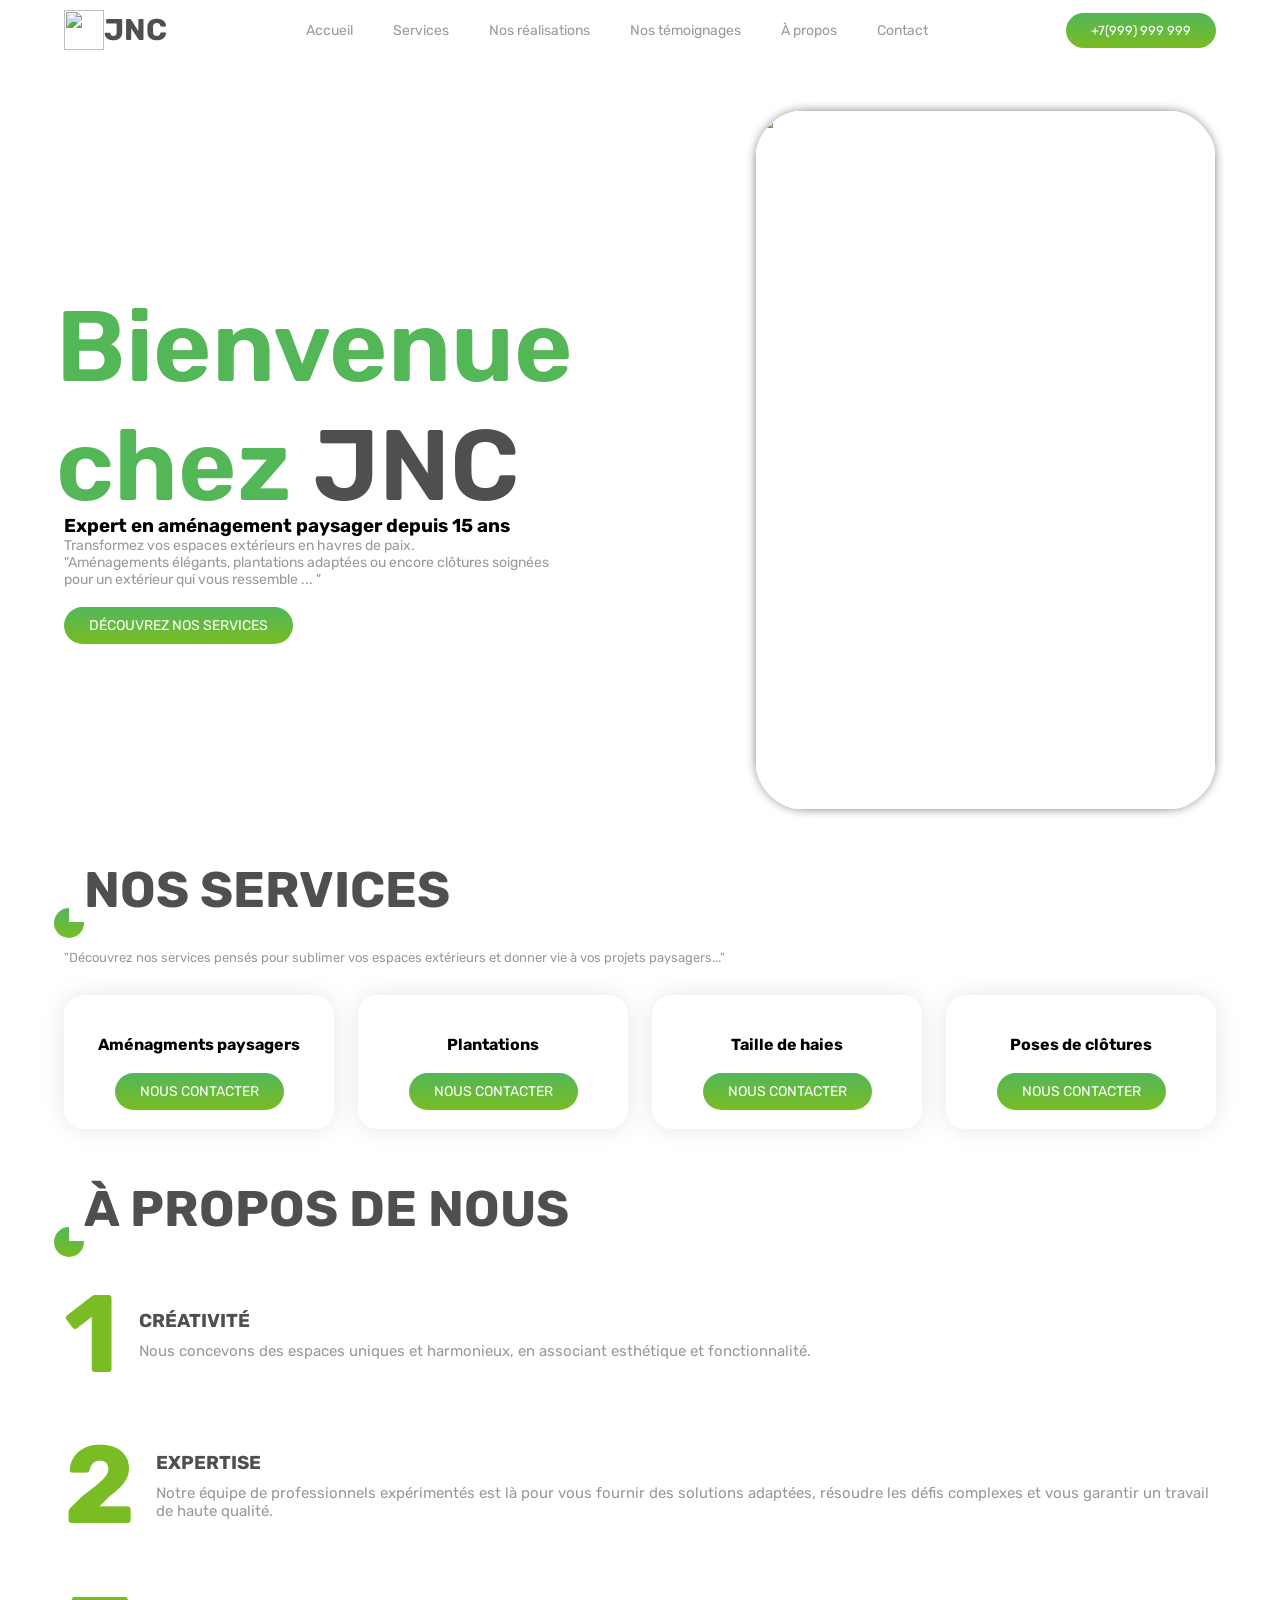
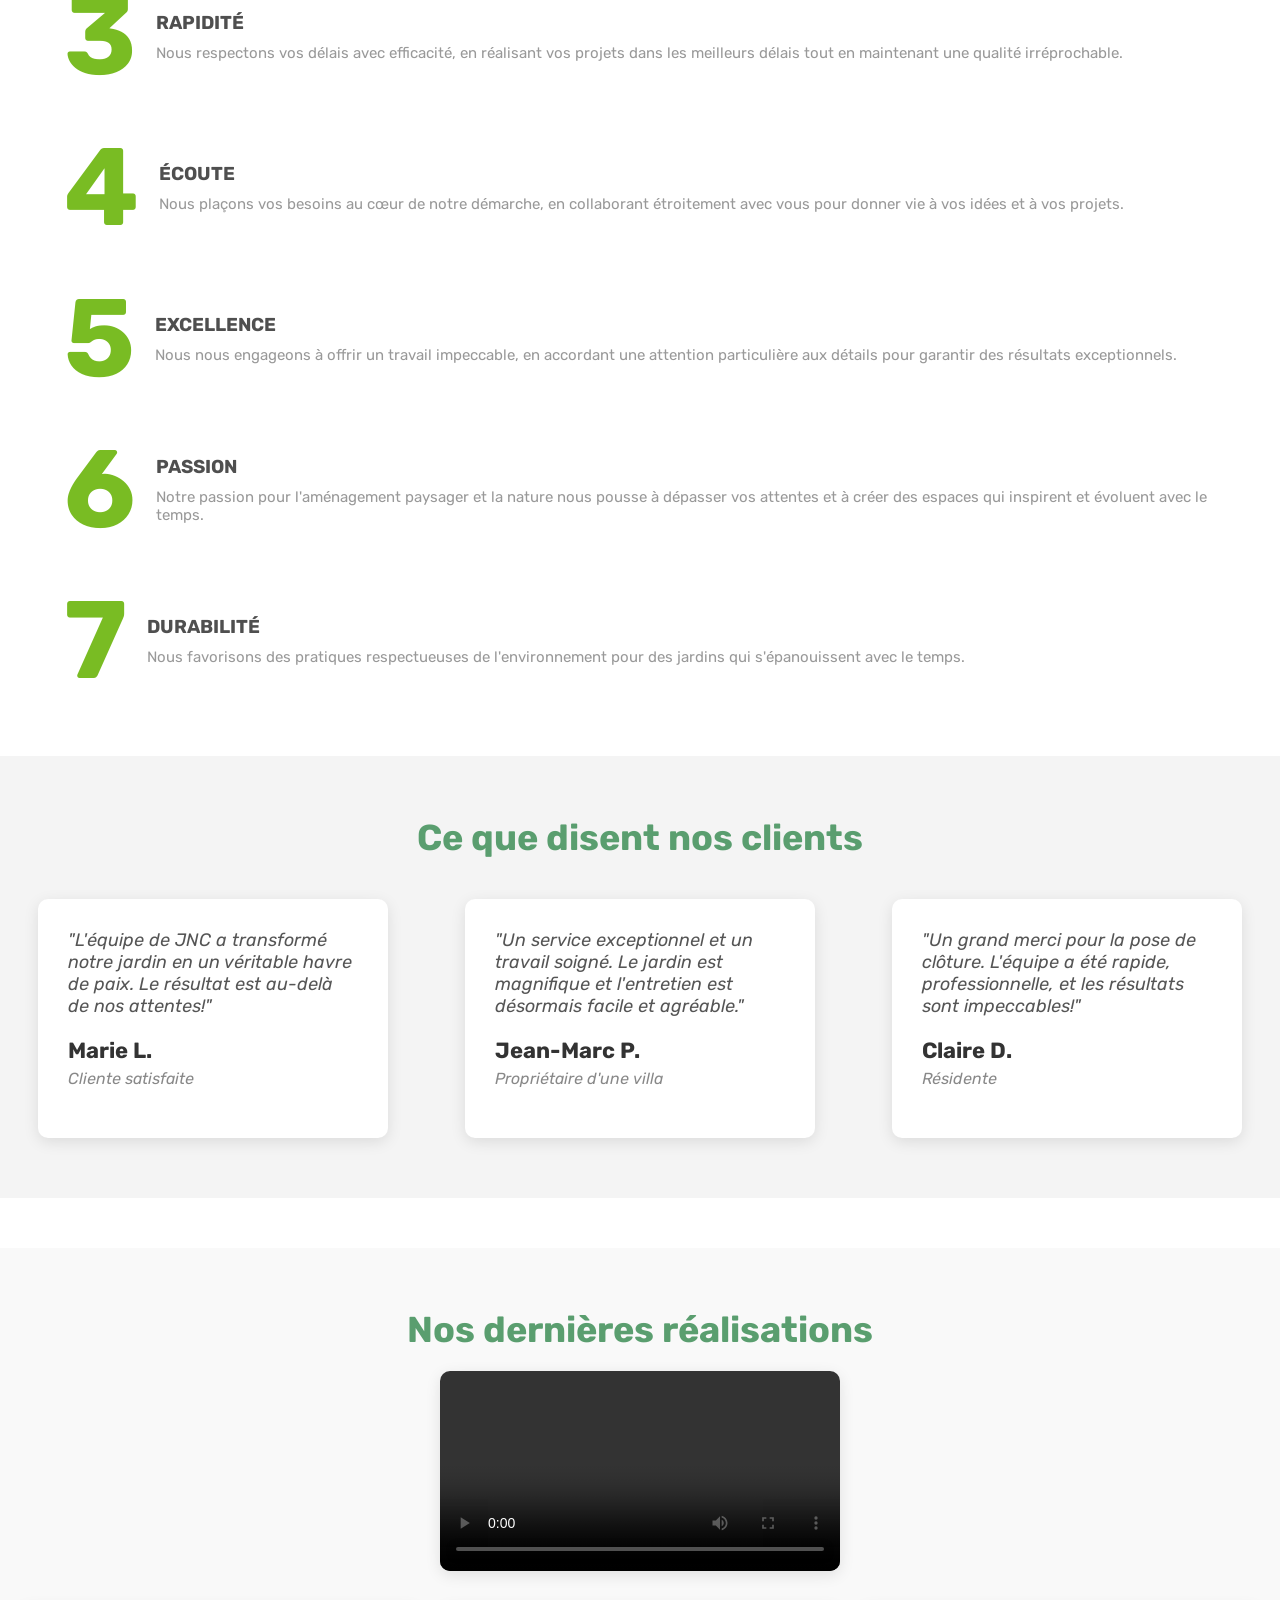
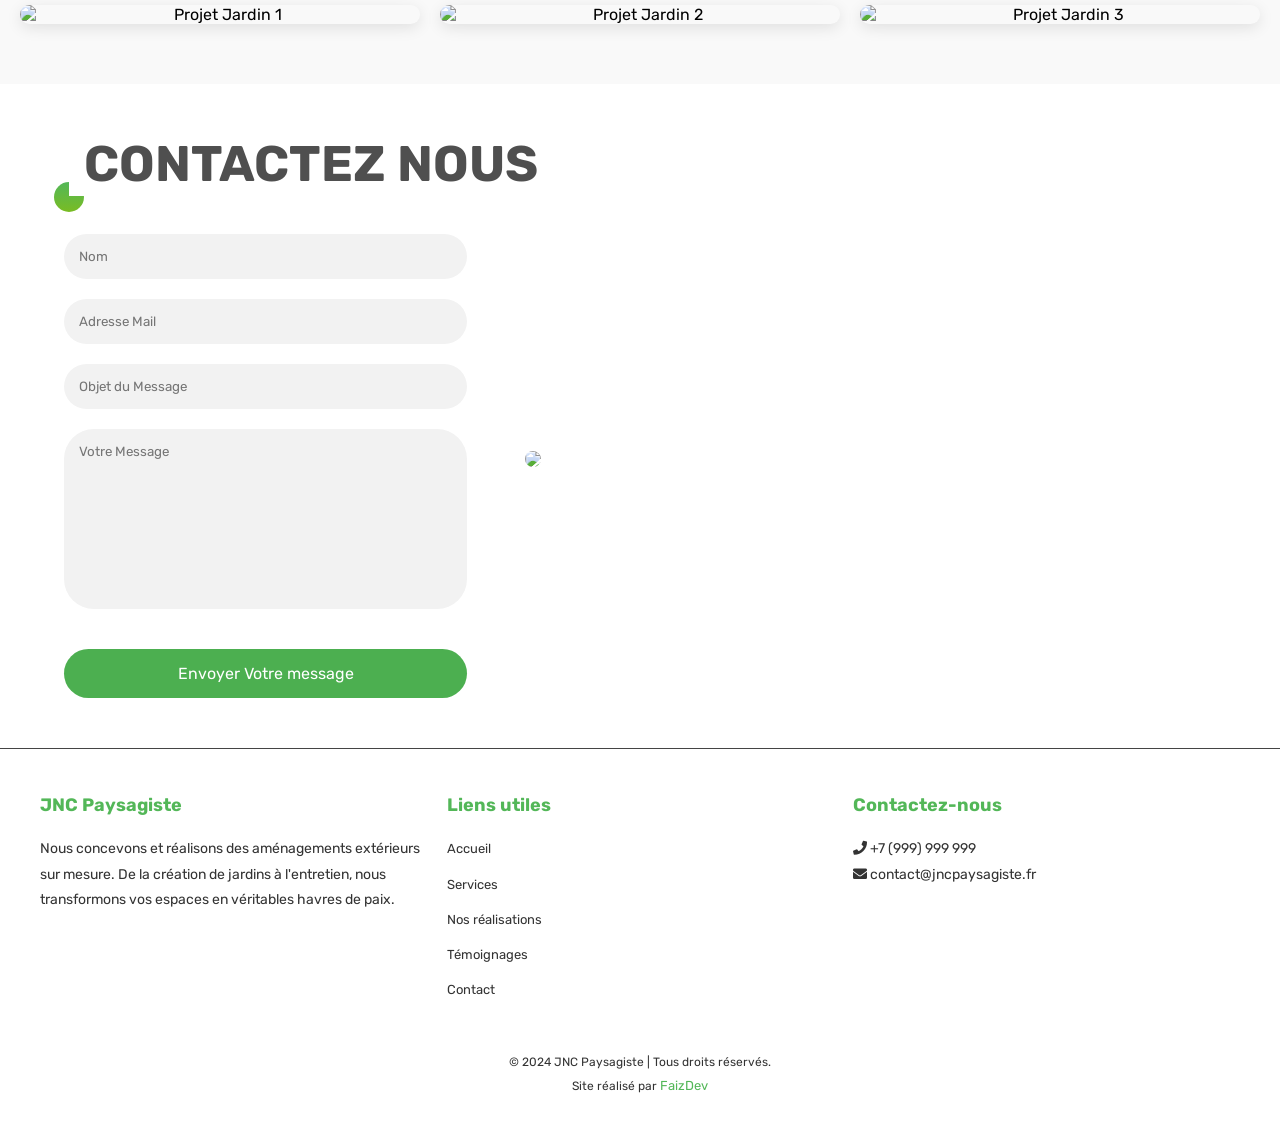
==== index.html @ 660eeda9 "Add files via upload" ====
<!DOCTYPE html>
<html lang="en">
<head>
    <meta charset="UTF-8">
    <meta http-equiv="X-UA-Compatible" content="IE=edge">
    <meta name="viewport" content="width=device-width, initial-scale=1.0">
    <title>JNC|Paysagiste</title>
    <link rel="stylesheet" href="style.css">
    <link rel="stylesheet" href="https://cdnjs.cloudflare.com/ajax/libs/font-awesome/5.15.4/css/all.min.css">
</head>
<body>
    <header id="top">
        <div class="logo">
            <img src="images/leaf.png" alt="">
            <a href="#home"><h1>JNC</h1></a>
        </div>
        <ul class="menu">
            <li><a href="#home">Accueil</a></li>
            <li><a href="#services">Services</a></li>
            <li><a href="#latest-projects">Nos réalisations</a></li>
            <li><a href="#testimonials">Nos témoignages</a></li>
            <li><a href="#about">À propos</a></li>
            <li><a href="#contact">Contact</a></li>
            
        </ul>
        <div class="number">
            <a><p>+7(999) 999 999</p></a>
        </div>
        <div class="small_menu">
            <span>
                <div></div>
                <div></div>
            </span>
            <span>
                <div></div>
                <div></div>
            </span>
        </div>

    </header>


<!-- home -->

    <section class="home" id="home">
        <div class="left">
            <h1>Bienvenue chez<span> JNC</span></h1>
            <h3>Expert en aménagement paysager depuis 15 ans</h3>
            <p>Transformez vos espaces extérieurs en havres de paix.</p>
            <p>"Aménagements élégants, plantations adaptées ou encore clôtures soignées</p>
            <p>pour un extérieur qui vous ressemble ... "</p>
            <button class="button-link">
                <a href="#">Découvrez nos services</a>
            </button>
        </div>
        <div class="right">
            <img src="images/accueil.jpg">
        </div>
    </section>


    <!-- services -->
    
    <section class="services" id="services">
        <h1 class="title">Nos services</h1>
        <p class="small_title">"Découvrez nos services pensés pour sublimer vos espaces extérieurs et donner vie à vos projets paysagers..."</p>
        <div class="list_service">
            <div class="serv">
                <img src="images/icon-3.png" alt="">
                <h4>Aménagments paysagers</h4>
                <p> </p>
                <button class="button-link">
                    <a href="#contact">Nous contacter</a>
                </button>
            </div>
            <div class="serv">
                <img src="images/icon-4.png" alt="">
                <h4>Plantations</h4>
                <p></p>
                <button class="button-link">
                    <a href="#contact">Nous contacter</a>
                </button>
            </div>
            <div class="serv">
                <img src="images/icon-6.png" alt="">
                <h4>Taille de haies</h4>
                <p></p>
                <button class="button-link">
                    <a href="#contact">Nous contacter</a>
                </button>
            </div>
            <div class="serv">
                <img src="images/icon-9.png" alt="">
                <h4>Poses de clôtures</h4>
                <p></p>
                <button class="button-link">
                    <a href="#contact">Nous contacter</a>
                </button>
            </div>
        </div>
    </section>

    <!-- about -->

    <section class="about" id="about">
        <h1 class="title">à propos de nous</h1>
        <div class="list_about">
            <h1>1</h1>
            <div class="description">
                <h3>Créativité</h3>
                <p>Nous concevons des espaces uniques et harmonieux, en associant esthétique et fonctionnalité.</p>
            </div>
        </div>
        <div class="list_about">
            <h1>2</h1>
            <div class="description">
                <h3>Expertise</h3>
                <p>Notre équipe de professionnels expérimentés est là pour vous fournir des solutions adaptées, résoudre les défis complexes et vous garantir un travail de haute qualité.</p>
            </div>
        </div>
        <div class="list_about">
            <h1>3</h1>
            <div class="description">
                <h3>Rapidité</h3>
                <p>Nous respectons vos délais avec efficacité, en réalisant vos projets dans les meilleurs délais tout en maintenant une qualité irréprochable.</p>
            </div>
        </div>
        <div class="list_about">
            <h1>4</h1>
            <div class="description">
                <h3>Écoute</h3>
                <p>Nous plaçons vos besoins au cœur de notre démarche, en collaborant étroitement avec vous pour donner vie à vos idées et à vos projets.</p>
            </div>
        </div>
        <div class="list_about">
            <h1>5</h1>
            <div class="description">
                <h3>Excellence</h3>
                <p>Nous nous engageons à offrir un travail impeccable, en accordant une attention particulière aux détails pour garantir des résultats exceptionnels.</p>
            </div>
        </div>
        <div class="list_about">
            <h1>6</h1>
            <div class="description">
                <h3>Passion</h3>
                <p>Notre passion pour l'aménagement paysager et la nature nous pousse à dépasser vos attentes et à créer des espaces qui inspirent et évoluent avec le temps.</p>
            </div>
        </div>
        <div class="list_about">
            <h1>7</h1>
            <div class="description">
                <h3>Durabilité</h3>
                <p>Nous favorisons des pratiques respectueuses de l'environnement pour des jardins qui s'épanouissent avec le temps.</p>
            </div>
        </div>
    </section>
    <!-- Témoignages -->
    <section class="testimonials" id="testimonials">
        <div class="container">
            <h2>Ce que disent nos clients</h2>
            <div class="testimonial-cards">
                <div class="testimonial-card">
                    <p>"L'équipe de JNC a transformé notre jardin en un véritable havre de paix. Le résultat est au-delà de nos attentes!"</p>
                    <h3>Marie L.</h3>
                    <p class="role">Cliente satisfaite</p>
                </div>
                <div class="testimonial-card">
                    <p>"Un service exceptionnel et un travail soigné. Le jardin est magnifique et l'entretien est désormais facile et agréable."</p>
                    <h3>Jean-Marc P.</h3>
                    <p class="role">Propriétaire d'une villa</p>
                </div>
                <div class="testimonial-card">
                    <p>"Un grand merci pour la pose de clôture. L'équipe a été rapide, professionnelle, et les résultats sont impeccables!"</p>
                    <h3>Claire D.</h3>
                    <p class="role">Résidente</p>
                </div>
            </div>
        </div>
    </section>
    <!-- Nos dernières réaliseations -->
    <section class="latest-projects" id="latest-projects">
        <div class="container">
            <h2>Nos dernières réalisations</h2>
            <!-- Vidéo principale -->
            <div class="video-container">
                <video controls>
                    <source src="images/Un jardin exotique en Normandie.mp4" type="video/mp4">
                    Votre navigateur ne supporte pas la lecture de vidéos.
                </video>
            </div>
            <!-- Grille d'images -->
            <div class="image-grid">
                <div class="image-item">
                    <img src="images/img2.jpg" alt="Projet Jardin 1">
                    <div class="overlay">
                        <h3>Aménagement moderne</h3>
                        <p>Un espace élégant et fonctionnel.</p>
                    </div>
                </div>
                <div class="image-item">
                    <img src="images/img2.jpg" alt="Projet Jardin 2">
                    <div class="overlay">
                        <h3>Jardin zen</h3>
                        <p>Un design épuré et apaisant.</p>
                    </div>
                </div>
                <div class="image-item">
                    <img src="images/img2.jpg" alt="Projet Jardin 3">
                    <div class="overlay">
                        <h3>Végétation luxuriante</h3>
                        <p>Des plantes soigneusement sélectionnées.</p>
                    </div>
                </div>
            </div>
        </div>
    </section>
    
    
    <!-- contact -->
    <section class="contact" id="contact">
        <h1 class="title">Contactez nous</h1>
        <div class="form-image">
            <form action="https://formspree.io/f/xvgzleaw" method="POST">
                <input type="text" name="Nom" placeholder="Nom" required>
                <input type="email" name="Email" placeholder="Adresse Mail" required>
                <input type="text" name="Objet" placeholder="Objet du Message" required>
                <textarea name="Message" cols="30" rows="10" placeholder="Votre Message" required></textarea>
                <button type="submit" class="button-link form_btn">Envoyer Votre message</button>
            </form>
            
            <div class="image">
                <img src="images/img2.jpg" >
            </div>
        </div>
    </section>
    <footer>
        <div class="footer-container">
            <div class="footer-section about">
                <h3>JNC Paysagiste</h3>
                <p>
                    Nous concevons et réalisons des aménagements extérieurs sur mesure. De la création de jardins à l'entretien, nous transformons vos espaces en véritables havres de paix.
                </p>
            </div>
            <div class="footer-section links">
                <h3>Liens utiles</h3>
                <ul>
                    <li><a href="#home">Accueil</a></li>
                    <li><a href="#services">Services</a></li>
                    <li><a href="#latest-projects">Nos réalisations</a></li>
                    <li><a href="#testimonials">Témoignages</a></li>
                    <li><a href="#contact">Contact</a></li>
                </ul>
            </div>
            <div class="footer-section contact">
                <h3>Contactez-nous</h3>
                <p><i class="fa fa-phone"></i> +7 (999) 999 999</p>
                <p><i class="fa fa-envelope"></i> contact@jncpaysagiste.fr</p>
            </div>
        </div>
        <div class="footer-bottom">
            <p>© 2024 JNC Paysagiste | Tous droits réservés.</p>
            <p>Site réalisé par <a href="https://github.com/FaizDev" target="_blank">FaizDev</a></p>
        </div>
    </footer>
    
    
    



    <script>
        var small_menu = document.querySelector(".small_menu");
        var menu = document.querySelector(".menu");
        small_menu.onclick = function(){
            small_menu.classList.toggle('active');
            menu.classList.toggle('small');
        }
    </script>
<a href="#top" class="scroll-to-top" id="scrollToTopBtn">
    <i class="fa fa-arrow-up"></i>
</a>
<script>
    // Sélectionner le bouton
    const scrollToTopBtn = document.getElementById("scrollToTopBtn");

    // Montrer ou cacher le bouton selon le défilement
    window.addEventListener("scroll", () => {
        if (window.scrollY > 300) {
            scrollToTopBtn.classList.add("show");
        } else {
            scrollToTopBtn.classList.remove("show");
        }
    });

    // Ajouter un défilement fluide au clic
    scrollToTopBtn.addEventListener("click", (e) => {
        e.preventDefault();
        window.scrollTo({
            top: 0,
            behavior: "smooth"
        });
    });
</script>
<script>
    document.querySelector("form").addEventListener("submit", function(event) {
        event.preventDefault(); // Empêche le rechargement de la page

        let form = this;
        let formData = new FormData(form);

        fetch(form.action, {
            method: form.method,
            body: formData,
            headers: { 'Accept': 'application/json' }
        }).then(response => {
            if (response.ok) {
                alert("Votre message a bien été envoyé !");
                form.reset(); // Réinitialise le formulaire
            } else {
                alert("Une erreur est survenue, veuillez réessayer.");
            }
        }).catch(error => {
            alert("Erreur réseau. Vérifiez votre connexion.");
        });
    });
</script>


</body>
</html>
---- style.css ----
@import url('https://fonts.googleapis.com/css2?family=Rubik:wght@300;400;500;600&display=swap');
*{
    margin: 0;
    padding: 0;
    box-sizing: border-box;
    font-family: 'Rubik', sans-serif;
}
a {
    text-decoration: 0;
    font-size: 13px;
}

/*Scrollbar CSS**/
::-webkit-scrollbar {
    width: 8px;
}
::-webkit-scrollbar-thumb {
    background-color: #4f4f4f;
    border-radius: 30px;
}

header {
    display: flex;
    align-items: center;
    justify-content: space-between;
    padding: 10px 5%;
}
header .logo {
    display: flex;
    align-items: center;
}
header .logo img {
    width: 40px;
    height: 40px;
}
header .logo h1 {
    font-size: 30px;
    color: #4f4f4f;
}
.menu {
    display: flex;
    

}



.menu li {
    position: relative;
    list-style: none;
    display: flex;
    align-items: center;
    justify-content: center;
    transition: 0.5s;
    
}
.menu a {
    margin: 0 10px; /* Ajustez selon vos besoins */
    padding: 5px 10px;
    font-size: 14px; /* Ajustez selon vos besoins */
    text-decoration: none; /* Supprime le soulignement des liens */
    color: #333; /* Couleur du texte */
    white-space: nowrap; /* Empêche les mots de se couper */
}
.menu li a {
    color: #999;
    transition: 0.5s;
}
.menu li a:hover {
    color: #53b758;
    font-size: 15px;
}
.menu li:hover::after {
    content: "";
    position: absolute;
    height: 30px;
    z-index: -1;
    width: 30px;
    background-color: #f2f2f2;
    border-radius: 50%;
}
.number {
    font-size: 14px;
    color: #fff;
    padding: 10px 25px;
    background: linear-gradient(#53B758,#79BC23);
    border-radius: 60px;
}

/* home CSS */
.home {
    padding: 0 5%;
    margin: 50px 0;
    display: flex;
    align-items: center;
    justify-content: space-between;
    height: calc(100vh - 200px);
}
.home .left {
    width: 55%;
}
.home .right {
    width: 40%;
    height: 100%;
}
.home .right  img {
    width: 100%;
    height: 100%;
    object-fit: cover;
    border-radius: 50px;
    box-shadow:  0 0 10px rgba(0,0,0,0.4);
    
}



.home .left h1 {
    font-size: 100px;
    color: #53b758;
    font-weight: 600;
    padding: 0;
    margin-left: -8px;
    margin-bottom: -10px;
}
.home .left h1 span {
    color: #4f4f4f;
}
.home .left h4 {
    font-weight: 500;
    font: 25px;
    margin-bottom: 10px;
    color: #999;
    text-transform: capitalize;
}
.home .left p {
    font-size: 14px;
    color: #999;
}

.button-link {
    margin-top: 30px;
    border: 0;
    background:transparent;
}
.button-link a {
    font-size: 14px;
    color: #fff;
    padding: 10px 25px;
    background: linear-gradient(#53B758,#79BC23);
    border-radius: 60px;
    text-transform: uppercase;
    line-height: 1px;
}
/* Bouton Remonter en haut */
.scroll-to-top {
    position: fixed;
    bottom: 20px;
    right: 20px;
    background: linear-gradient(#53B758, #79BC23); /* Vert assorti au site */
    color: #fff;
    border-radius: 50%;
    width: 50px;
    height: 50px;
    display: flex;
    align-items: center;
    justify-content: center;
    box-shadow: 0 4px 6px rgba(0, 0, 0, 0.3);
    opacity: 0;
    visibility: hidden;
    transition: opacity 0.3s, visibility 0.3s;
    z-index: 1000;
}

.scroll-to-top:hover {
    background: linear-gradient(#79BC23, #53B758); /* Inverse les couleurs au survol */
}

.scroll-to-top i {
    font-size: 18px;
}

/* Afficher le bouton lorsque nécessaire */
.scroll-to-top.show {
    opacity: 1;
    visibility: visible;
}

/*Services CSS*/

section {
    padding: 0 5%;
    margin-bottom:50px;
}
.title {
    text-transform: uppercase;
    color: #4f4f4f;
    font-size: 50px;
    position: relative;
    margin-left: 20px;
    margin-bottom: 30px;
}
.title::after {
    content: "";
    position: absolute;
    top: 80%;
    left: -30px;
    z-index: -2;
    height: 30px;
    width: 30px;
    border-radius: 50%;
    background: linear-gradient(#53B758,#79BC23);
}
.title::before {
    content: "";
    position: absolute;
    top: 32px;
    left: -15px;
    z-index: -1;
    height: 30px;
    width: 30px;
    background-color: #fff;
}
.small_title {
    font-size: small;
    color: #999;
}
.list_service {
    margin: 30px 0;
    display: flex;
    justify-content: space-between;
    flex-wrap: wrap;
}
.serv {
    border-radius: 20px;
    box-shadow: 0 0 25px rgba(0,0,0,0.1);
    width:270px;
    padding: 30px;
    display: flex;
    align-items: center;
    flex-direction: column;
    justify-content: center;
    
}
.serv img {
    width: 100px;
    margin-bottom: 10px;
}



/*About CSS*/

.list_about {
    display: flex;
    align-items: center;
    margin-bottom: 20px;
}
.list_about  h1 {
    font-size: 110px;
    color: #79BC23;
}
.list_about .description {
    margin-left: 20px;
}
.list_about .description h3 {
    color: #4f4f4f;
    margin-bottom: 10px;
    text-transform: uppercase;
}
.list_about .description p {
    font-size: 15px;
    color: #999;
}
/* Section Témoignages */
.testimonials {
    background-color: #f4f4f4;
    padding: 60px 20px;
    text-align: center;
}

.testimonials h2 {
    font-size: 36px;
    color: #5a9e6f;
    margin-bottom: 40px;
}

.testimonial-cards {
    display: grid;
    grid-template-columns: repeat(auto-fit, minmax(300px, 1fr));
    gap: 40px;
    justify-items: center;
}

.testimonial-card {
    background-color: #fff;
    padding: 30px;
    border-radius: 10px;
    box-shadow: 0 4px 15px rgba(0, 0, 0, 0.1);
    width: 100%;
    max-width: 350px;
    text-align: left;
    position: relative;
}

.testimonial-card p {
    font-size: 18px;
    color: #555;
    margin-bottom: 20px;
    font-style: italic;
}

.testimonial-card h3 {
    font-size: 22px;
    color: #333;
    font-weight: bold;
    margin-bottom: 5px;
}

.testimonial-card .role {
    font-size: 16px;
    color: #888;
}
/* Section Dernières réalisations */
/* Section réalisations */
/* Section réalisations */
.latest-projects {
    background-color: #f9f9f9;
    padding: 60px 20px;
    text-align: center;
}

.latest-projects h2 {
    font-size: 36px;
    color: #5a9e6f;
    margin-bottom: 20px;
}

/* Vidéo */
.video-container {
    margin-bottom: 30px;
    text-align: center;
}

.video-container video {
    width: 100%;
    max-width: 400px;
    border-radius: 10px;
    box-shadow: 0 4px 15px rgba(0, 0, 0, 0.1);
}

/* Grille d'images */
.image-grid {
    display: grid;
    grid-template-columns: repeat(auto-fit, minmax(250px, 1fr));
    gap: 20px;
}

.image-item {
    position: relative;
    overflow: hidden;
    border-radius: 10px;
    box-shadow: 0 4px 15px rgba(0, 0, 0, 0.1);
}

.image-item img {
    width: 100%;
    height: auto;
    display: block;
    transition: transform 0.3s ease-in-out;
}

.image-item:hover img {
    transform: scale(1.1); /* Zoom au survol */
}

/* Overlay */
.image-item .overlay {
    position: absolute;
    top: 0;
    left: 0;
    right: 0;
    bottom: 0;
    background: rgba(0, 0, 0, 0.5);
    color: #fff;
    opacity: 0;
    display: flex;
    flex-direction: column;
    justify-content: center;
    align-items: center;
    transition: opacity 0.3s ease-in-out;
}

.image-item:hover .overlay {
    opacity: 1;
}

.image-item .overlay h3 {
    font-size: 20px;
    margin-bottom: 5px;
}

.image-item .overlay p {
    font-size: 14px;
}


/*Contact CSS*/
.form-image {
    display: flex;
    justify-content: space-between;
    align-items: center;
}
.form-image  form {
    width: 35%;
    display: flex;
    flex-direction: column;
}
.form-image  form input , textarea {
    margin:  10px 0;
    padding: 15px;
    border-radius: 30px;
    background-color: #f2f2f2;
    border: 0;
    outline: 0;
    resize: none;
    width: 100%;
}
.form_btn {
    background-color: #4CAF50; /* Couleur de fond verte */
    color: white; /* Couleur du texte */
    border: none; /* Supprime la bordure par défaut */
    padding: 15px 30px; /* Espacement interne pour plus de confort */
    font-size: 16px; /* Taille de la police */
    cursor: pointer; /* Change le curseur en main lors du survol */
    border-radius: 30px; /* Coins arrondis */
    transition: background-color 0.3s ease; /* Effet de transition */
    
}
.form_btn:hover{
background-color: #45a049; /* Couleur de fond plus foncée au survol */
}
.form_btn:focus {
    outline: none; /* Supprime le contour par défaut */
    box-shadow: 0 0 5px rgba(76, 175, 80, 0.5); /* Ombrage subtil */
}
.image {
    width: 60%;
}
.image img {
    width: 100%;
    object-fit: cover;
    border-radius: 30px;
}

.small_menu {
    display: none;
}

/* Footer général */
footer {
    border-top: 1px solid #444;
    background-color: #FFFFFF;
    color: #333333;
    padding: 40px 20px;
    font-size: 14px;
    line-height: 1.8;
    box-shadow: 0 4px 6px rgba(0, 0, 0, 0.1); /* Ombre légère pour un effet flottant */
    
    
}

.footer-container {
    display: flex;
    justify-content: space-between;
    flex-wrap: wrap;
    max-width: 1200px;
    margin: auto;
    gap: 20px;
}

.footer-section {
    flex: 1;
    min-width: 250px;
}

.footer-section h3 {
    font-size: 18px;
    margin-bottom: 15px;
    color: #53B758;
}

.footer-section ul {
    list-style: none;
    padding: 0;
}

.footer-section ul li {
    margin-bottom: 10px;
}

.footer-section ul li a {
    color: #333333;
    text-decoration: none;
    transition: color 0.3s;
}

.footer-section ul li a:hover {
    color: #CCCCCC;
}

.footer-section p {
    margin: 0;
}

.footer-bottom {
    text-align: center;
    margin-top: 20px;
    
    padding-top: 20px;
    font-size: 12px;
}

.footer-bottom a {
    color: #53B758 ;
    text-decoration: none;
    transition: color 0.3s;
}

.footer-bottom a:hover {
    color: #CCCCCC;
}

/*Mobile Responsive*/
@media (max-width:768px) {
    
    header .logo h1 {
        font-size: 15px;
    }
    header .logo img {
        width: 30px;
        height: 30px;
    }
    header .menu {
        display: none;
    }

    .number {
        display: none;
    }
    .home {
        flex-direction: column-reverse;
        height: fit-content;
    }
    .home .left , .home .right {
        width: 100%;
    }
    /*
    .home .right {
        height: 350px;
    }
    */

    
    .home .left {
        margin: 20px 0;
    }

    .home .left h1 {
        font-size: 60px;
    }
    .home .left h4 {
        font-size: 18px;
    }
    .home .left p {
        font-size: 11px;
    }
    .title {
        font-size: 19px;
    }
    .list_service .serv {
        width: 100%;
        margin-bottom: 50px;
    }
    .list_about h1 {
        font-size: 50px;
    }
    .list_about .description h3 {
        font-size: 12px;
    }
    .list_about .description p {
        font-size: 10px;
    }
    .form-image .image {
        display: none;
    }
    .form-image form {
        width: 100%;
    }
    

    /*Responsive Menu*/
    .small_menu{
        display: flex;
        width: 25px;
        height: 25px;
        align-items: center;
        justify-content: space-between;
        overflow: hidden;
        border-radius: 50%;
        transition: 0.5s;
       
    }
    .small_menu span {
        height: 100%;
        display: flex;
        flex-direction: column;
        justify-content: space-between;
        transition: 0.5s;
    }
    .small_menu span div {
        height: 11px;
        width: 11px;
        background-color: #53b758;
        border-radius: 6px;
    }
    .small_menu.active {
        justify-content: center;
        align-items: unset;
    }
    .small_menu.active span:nth-child(1){
        display: none;
    }
    .small_menu.active span {
        display: flex;
        flex-direction: unset;
        height: 100%;
        align-items: center;
        justify-content: center;
        transition: 0.5s;
    }
    .small_menu.active span div {
        height: 100%;
        width: 3px;
        border-radius: 6px;
        transition: 0.5s;
    }
    .small_menu.active span div:nth-child(1){
        transform: rotate(45deg);
    }
    .small_menu.active span div:nth-child(2){
        transform: rotate(-45deg);
    }
    header .menu.small{
        display: flex;
        position: absolute;
        top: 50px;
        left: 0;
        background-color: rgba(255 255 255 /0.9);
        flex-direction: column;
        width: 100%;

    }
    header .menu.small li {
        margin: 15px 0;
    }

    .testimonials h2 {
        font-size: 28px;
    }

    .testimonial-card {
        max-width: 100%;
        padding: 20px;
    }
    .latest-projects h2 {
        font-size: 28px;
    }

    .project-item {
        max-width: 100%;
    }
    .footer-container {
        flex-direction: column;
        
    }

    .footer-section {
        margin-bottom: 20px;
    }
    
}
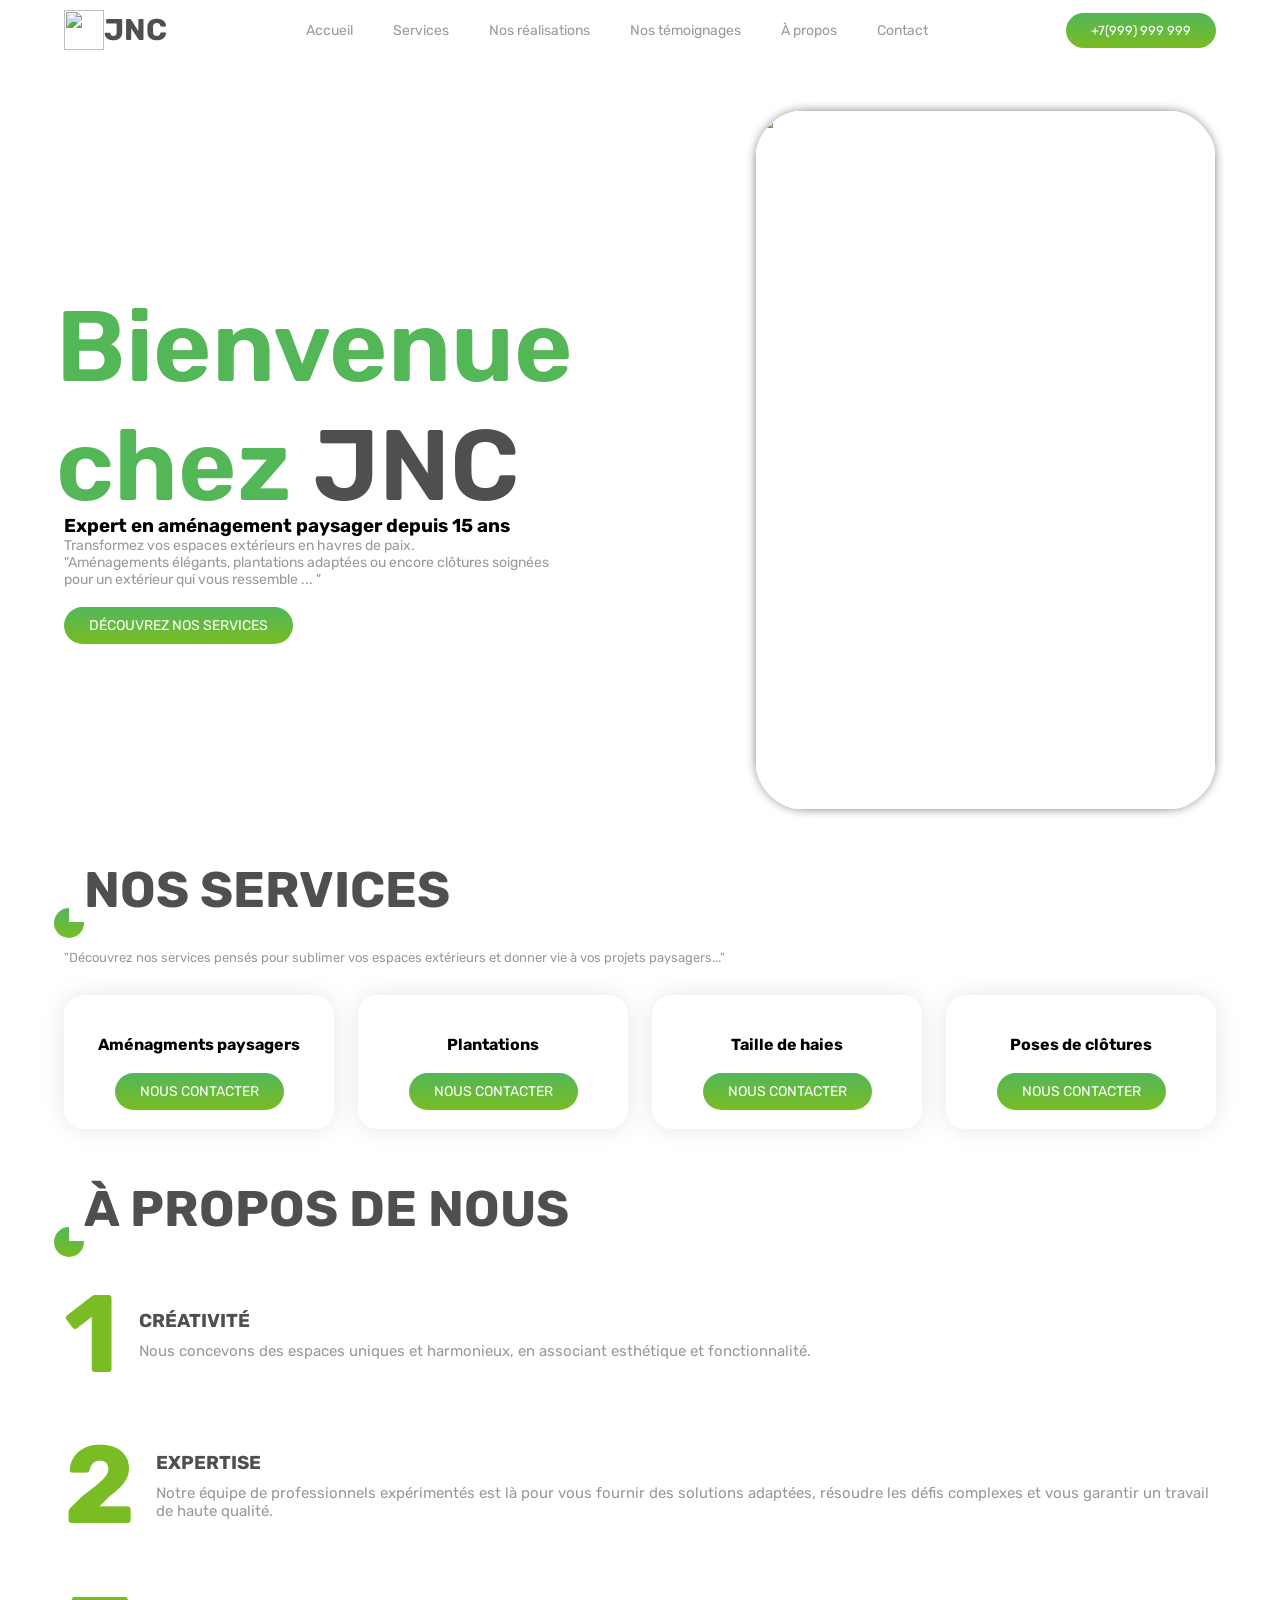
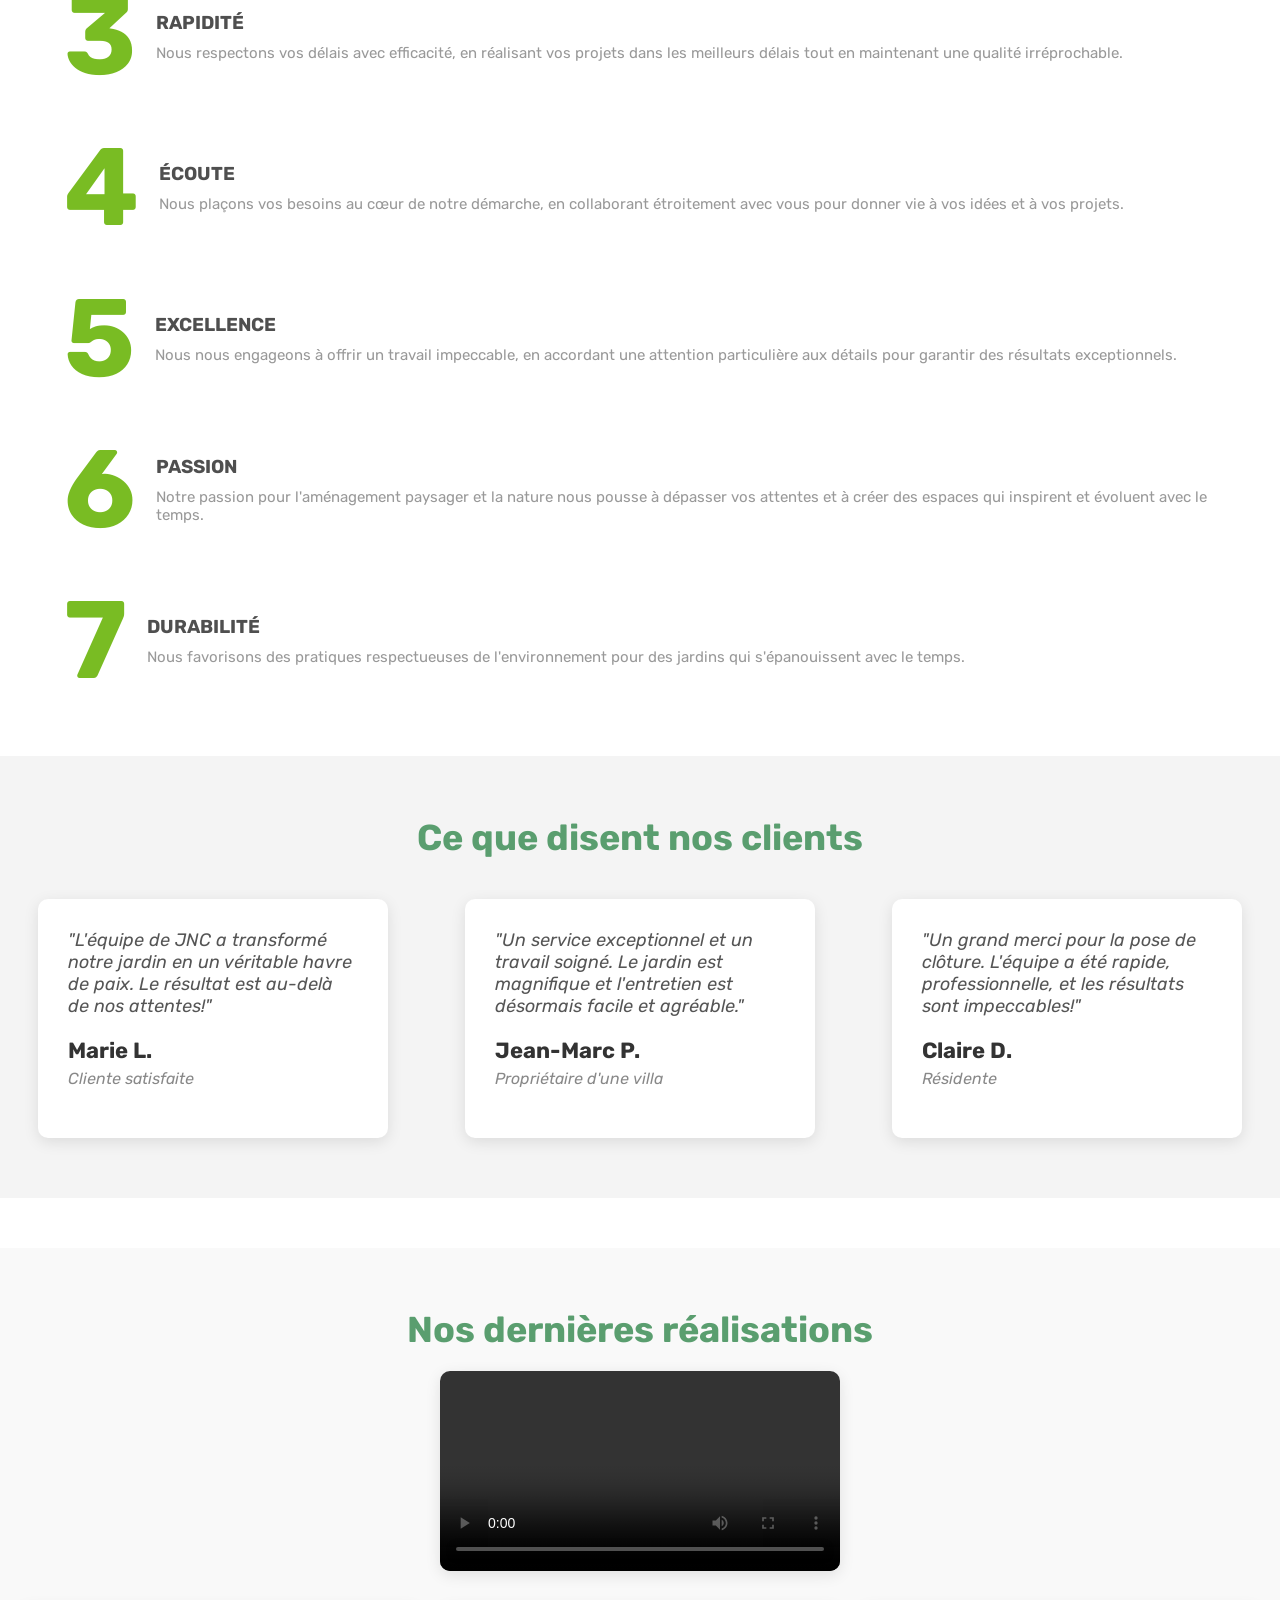
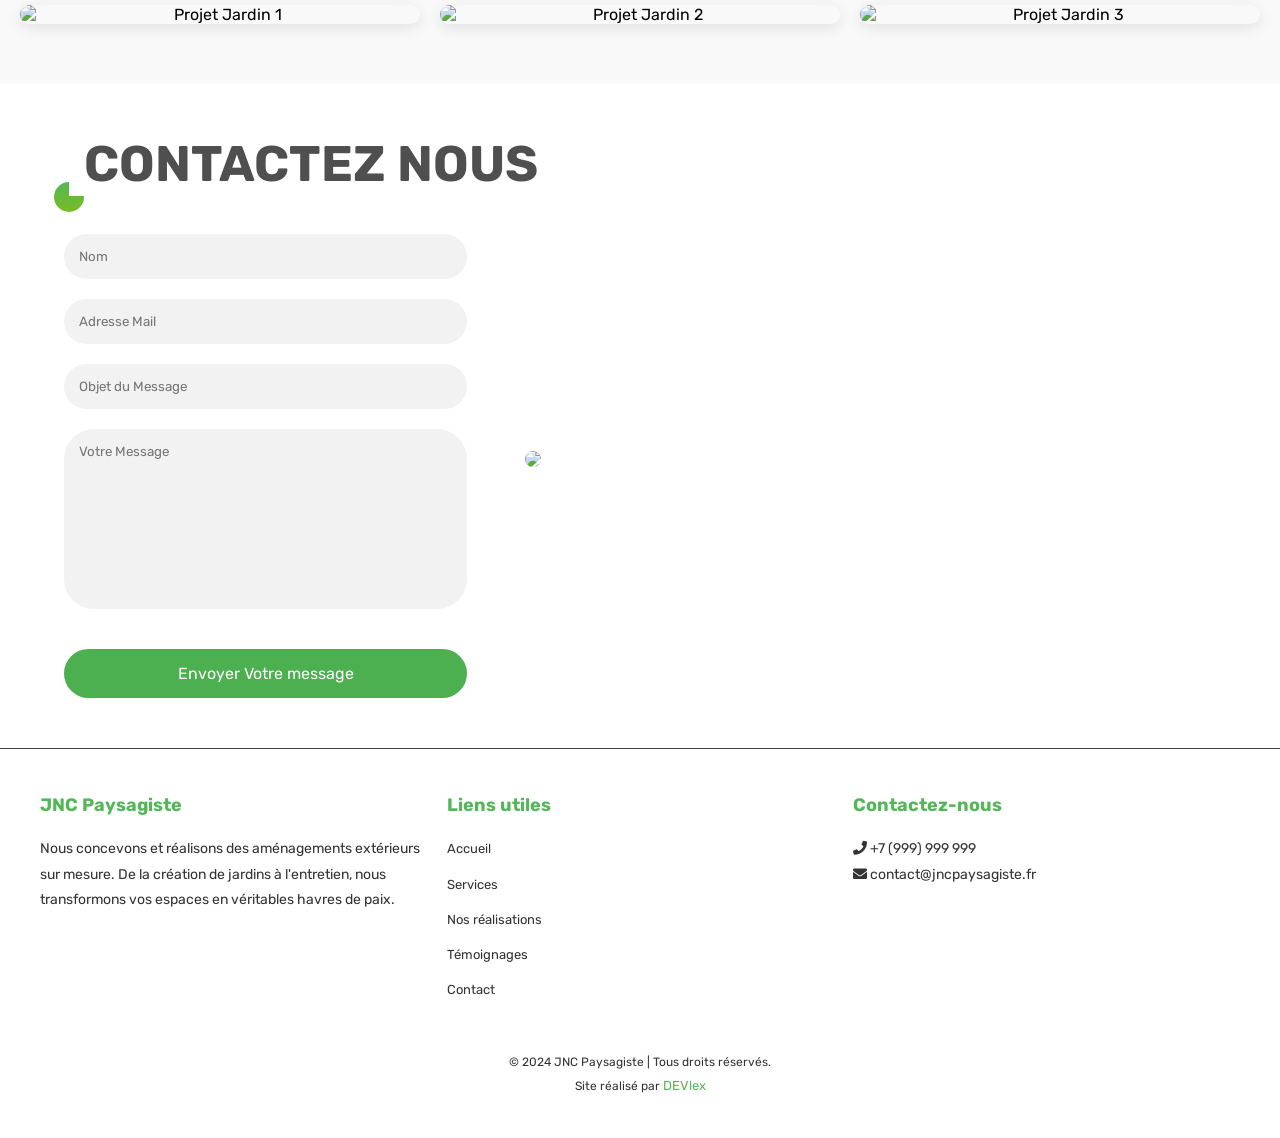
==== commit 0985a03d: "Add files via upload" ====
--- a/index.html
+++ b/index.html
@@ -259,7 +259,7 @@
         </div>
         <div class="footer-bottom">
             <p>© 2024 JNC Paysagiste | Tous droits réservés.</p>
-            <p>Site réalisé par <a href="https://github.com/FaizDev" target="_blank">FaizDev</a></p>
+            <p>Site réalisé par <a href="https://github.com/lexlex95/lexlex95.github.io.git" target="_blank">DEVlex</a></p>
         </div>
     </footer>
     
